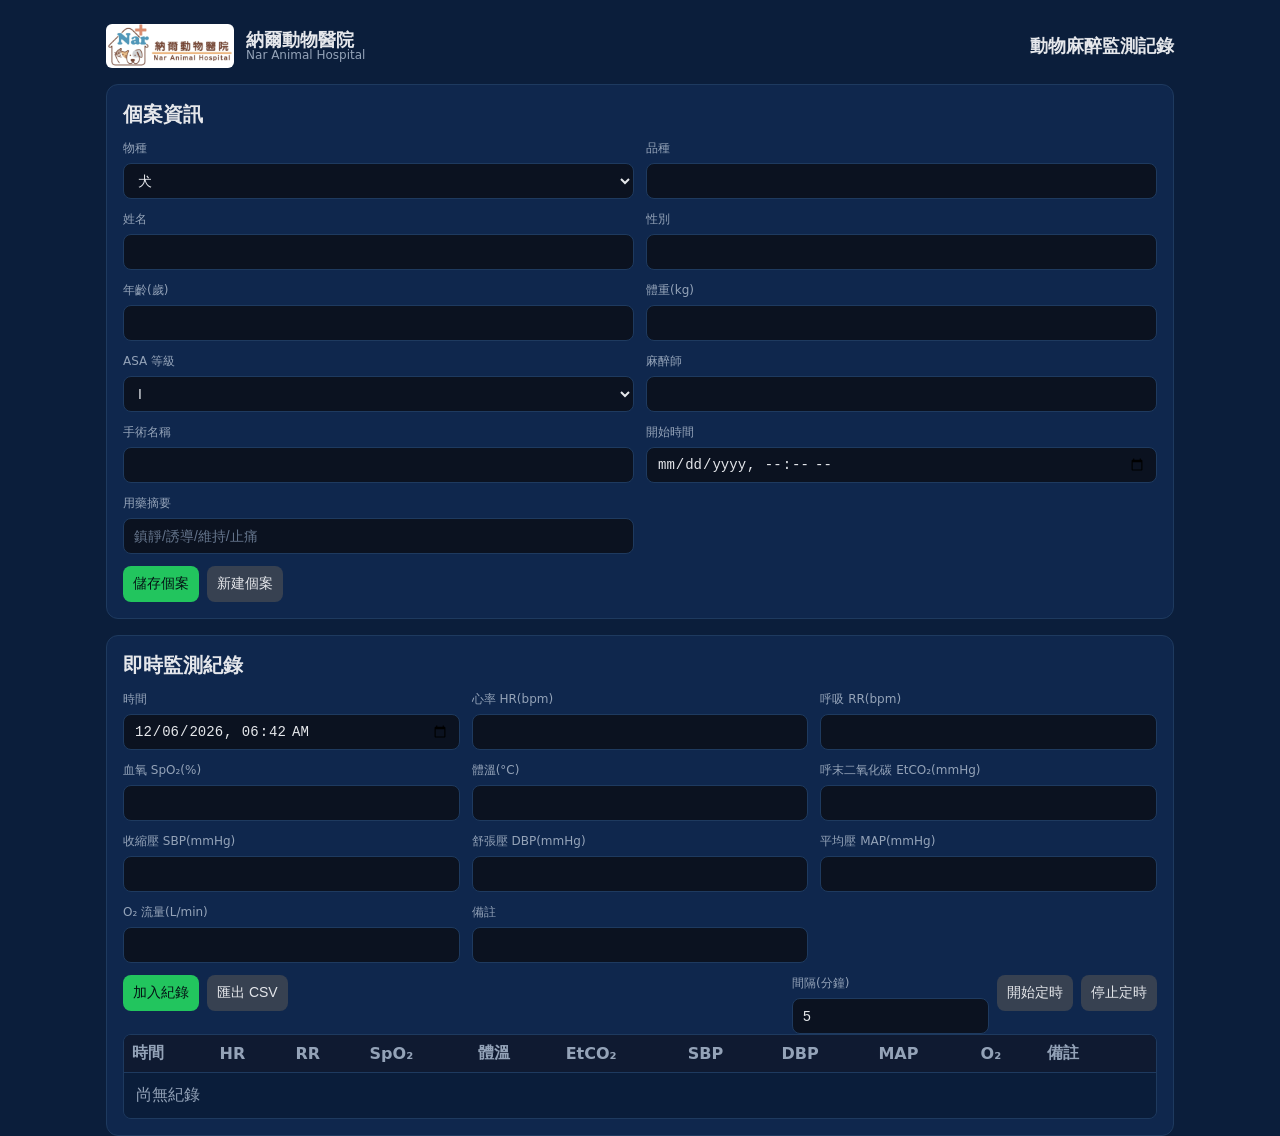
==== index.html @ 7a5ca672 "Add files via upload" ====
<!DOCTYPE html>
<html lang="zh-Hant">
  <head>
    <meta charset="utf-8" />
    <meta name="viewport" content="width=device-width, initial-scale=1" />
    <title>動物麻醉監測記錄</title>
    <link rel="stylesheet" href="app.css" />
    <link rel="icon" type="image/png" href="螢幕擷取畫面 2025-11-24 013105.png" />
  </head>
  <body>
    <div class="container">
      <div class="brand">
        <img src="螢幕擷取畫面 2025-11-24 013105.png" alt="Nar Animal Hospital" onerror="this.style.display='none'" />
        <div class="brand-text">
          <div class="zh">納爾動物醫院</div>
          <div class="en">Nar Animal Hospital</div>
        </div>
        <div class="app-title">動物麻醉監測記錄</div>
      </div>
      <section class="card">
        <h2>個案資訊</h2>
        <form id="case-form">
          <div class="grid-2">
            <label>物種
              <select id="species" required>
                <option value="dog">犬</option>
                <option value="cat">貓</option>
                <option value="rabbit">兔</option>
                <option value="other">其他</option>
              </select>
            </label>
            <label>品種
              <input id="breed" type="text" />
            </label>
            <label>姓名
              <input id="name" type="text" />
            </label>
            <label>性別
              <input id="sex" type="text" />
            </label>
            <label>年齡(歲)
              <input id="age" type="number" min="0" step="0.1" />
            </label>
            <label>體重(kg)
              <input id="weight" type="number" min="0" step="0.1" />
            </label>
            <label>ASA 等級
              <select id="asa">
                <option value="I">I</option>
                <option value="II">II</option>
                <option value="III">III</option>
                <option value="IV">IV</option>
                <option value="V">V</option>
              </select>
            </label>
            <label>麻醉師
              <input id="anesthetist" type="text" />
            </label>
            <label>手術名稱
              <input id="procedure" type="text" />
            </label>
            <label>開始時間
              <input id="startTime" type="datetime-local" />
            </label>
            <label>用藥摘要
              <input id="drugs" type="text" placeholder="鎮靜/誘導/維持/止痛" />
            </label>
          </div>
          <div class="actions">
            <button type="button" id="save-case">儲存個案</button>
            <button type="button" id="new-case" class="secondary">新建個案</button>
          </div>
        </form>
      </section>

      <section class="card">
        <h2>即時監測紀錄</h2>
        <form id="reading-form">
          <div class="grid-3">
            <label>時間
              <input id="timestamp" type="datetime-local" />
            </label>
            <label>心率 HR(bpm)
              <input id="hr" type="number" min="0" step="1" />
            </label>
            <label>呼吸 RR(bpm)
              <input id="rr" type="number" min="0" step="1" />
            </label>
            <label>血氧 SpO₂(%)
              <input id="spo2" type="number" min="0" max="100" step="1" />
            </label>
            <label>體溫(°C)
              <input id="temp" type="number" step="0.1" />
            </label>
            <label>呼末二氧化碳 EtCO₂(mmHg)
              <input id="etco2" type="number" step="1" />
            </label>
            <label>收縮壓 SBP(mmHg)
              <input id="sbp" type="number" step="1" />
            </label>
            <label>舒張壓 DBP(mmHg)
              <input id="dbp" type="number" step="1" />
            </label>
            <label>平均壓 MAP(mmHg)
              <input id="map" type="number" step="1" />
            </label>
            <label>O₂ 流量(L/min)
              <input id="o2" type="number" step="0.1" />
            </label>
            <label>備註
              <input id="note" type="text" />
            </label>
          </div>
          <div class="actions">
            <button type="button" id="add-reading">加入紀錄</button>
            <button type="button" id="export-csv" class="secondary">匯出 CSV</button>
            <span style="flex:1"></span>
            <label style="flex:0 0 180px">間隔(分鐘)
              <input id="intervalMin" type="number" min="1" step="1" value="5" />
            </label>
            <button type="button" id="start-timer" class="secondary">開始定時</button>
            <button type="button" id="stop-timer" class="secondary">停止定時</button>
          </div>
        </form>

        <div class="table-wrap">
          <table id="readings-table">
            <thead>
              <tr>
                <th>時間</th>
                <th>HR</th>
                <th>RR</th>
                <th>SpO₂</th>
                <th>體溫</th>
                <th>EtCO₂</th>
                <th>SBP</th>
                <th>DBP</th>
                <th>MAP</th>
                <th>O₂</th>
                <th>備註</th>
                <th></th>
              </tr>
            </thead>
            <tbody></tbody>
          </table>
        </div>
      </section>
    </div>
    <script src="app.js"></script>
  </body>
</html>
---- app.css ----
:root{--bg:#0b1e3b;--fg:#e5e7eb;--muted:#94a3b8;--card:#0f274d;--primary:#22c55e;--danger:#ef4444;--warn:#f59e0b;--table:#0a1d3a;--border:#1e3a5f}
*{box-sizing:border-box}
html,body{height:100%}
body{margin:0;background:var(--bg);color:var(--fg);font-family:system-ui,-apple-system,Segoe UI,Roboto,Ubuntu,"Helvetica Neue",Arial,"Noto Sans",sans-serif}
.container{max-width:1100px;margin:24px auto;padding:0 16px}
h1{font-size:28px;margin:0 0 16px}
h2{font-size:20px;margin:0 0 12px}
.brand{display:flex;align-items:center;gap:12px;margin:0 0 16px}
.brand img{height:44px;width:auto;border-radius:6px;background:#fff}
.brand-text{line-height:1}
.brand-text .zh{font-size:18px;font-weight:700;color:var(--fg)}
.brand-text .en{font-size:12px;color:var(--muted)}
.app-title{margin-left:auto;font-size:18px;font-weight:600;color:var(--fg)}
h2{font-size:20px;margin:0 0 12px}
.card{background:var(--card);border:1px solid var(--border);border-radius:12px;padding:16px;margin-bottom:16px}
label{display:flex;flex-direction:column;gap:6px;font-size:12px;color:var(--muted)}
input,select,button{height:36px;border-radius:8px;border:1px solid var(--border);background:#0b1220;color:var(--fg);padding:0 10px;font-size:14px}
input::placeholder{color:#64748b}
.grid-2{display:grid;grid-template-columns:repeat(2,1fr);gap:12px}
.grid-3{display:grid;grid-template-columns:repeat(3,1fr);gap:12px}
.actions{display:flex;gap:8px;margin-top:12px}
button{background:var(--primary);border:none;color:#041214;cursor:pointer}
button.secondary{background:#374151;color:var(--fg)}
button.danger{background:var(--danger);color:#041214}
.table-wrap{overflow:auto;border:1px solid var(--border);border-radius:8px}
table{width:100%;border-collapse:collapse;background:var(--table)}
thead th{position:sticky;top:0;background:#0f1a31;border-bottom:1px solid var(--border);padding:8px;text-align:left;font-weight:600;color:var(--muted)}
tbody td{border-top:1px solid var(--border);padding:8px}
.ok{background:rgba(34,197,94,.12)}
.warn{background:rgba(245,158,11,.12)}
.bad{background:rgba(239,68,68,.18)}
.row-actions{display:flex;gap:6px}
.empty{color:var(--muted);padding:12px}
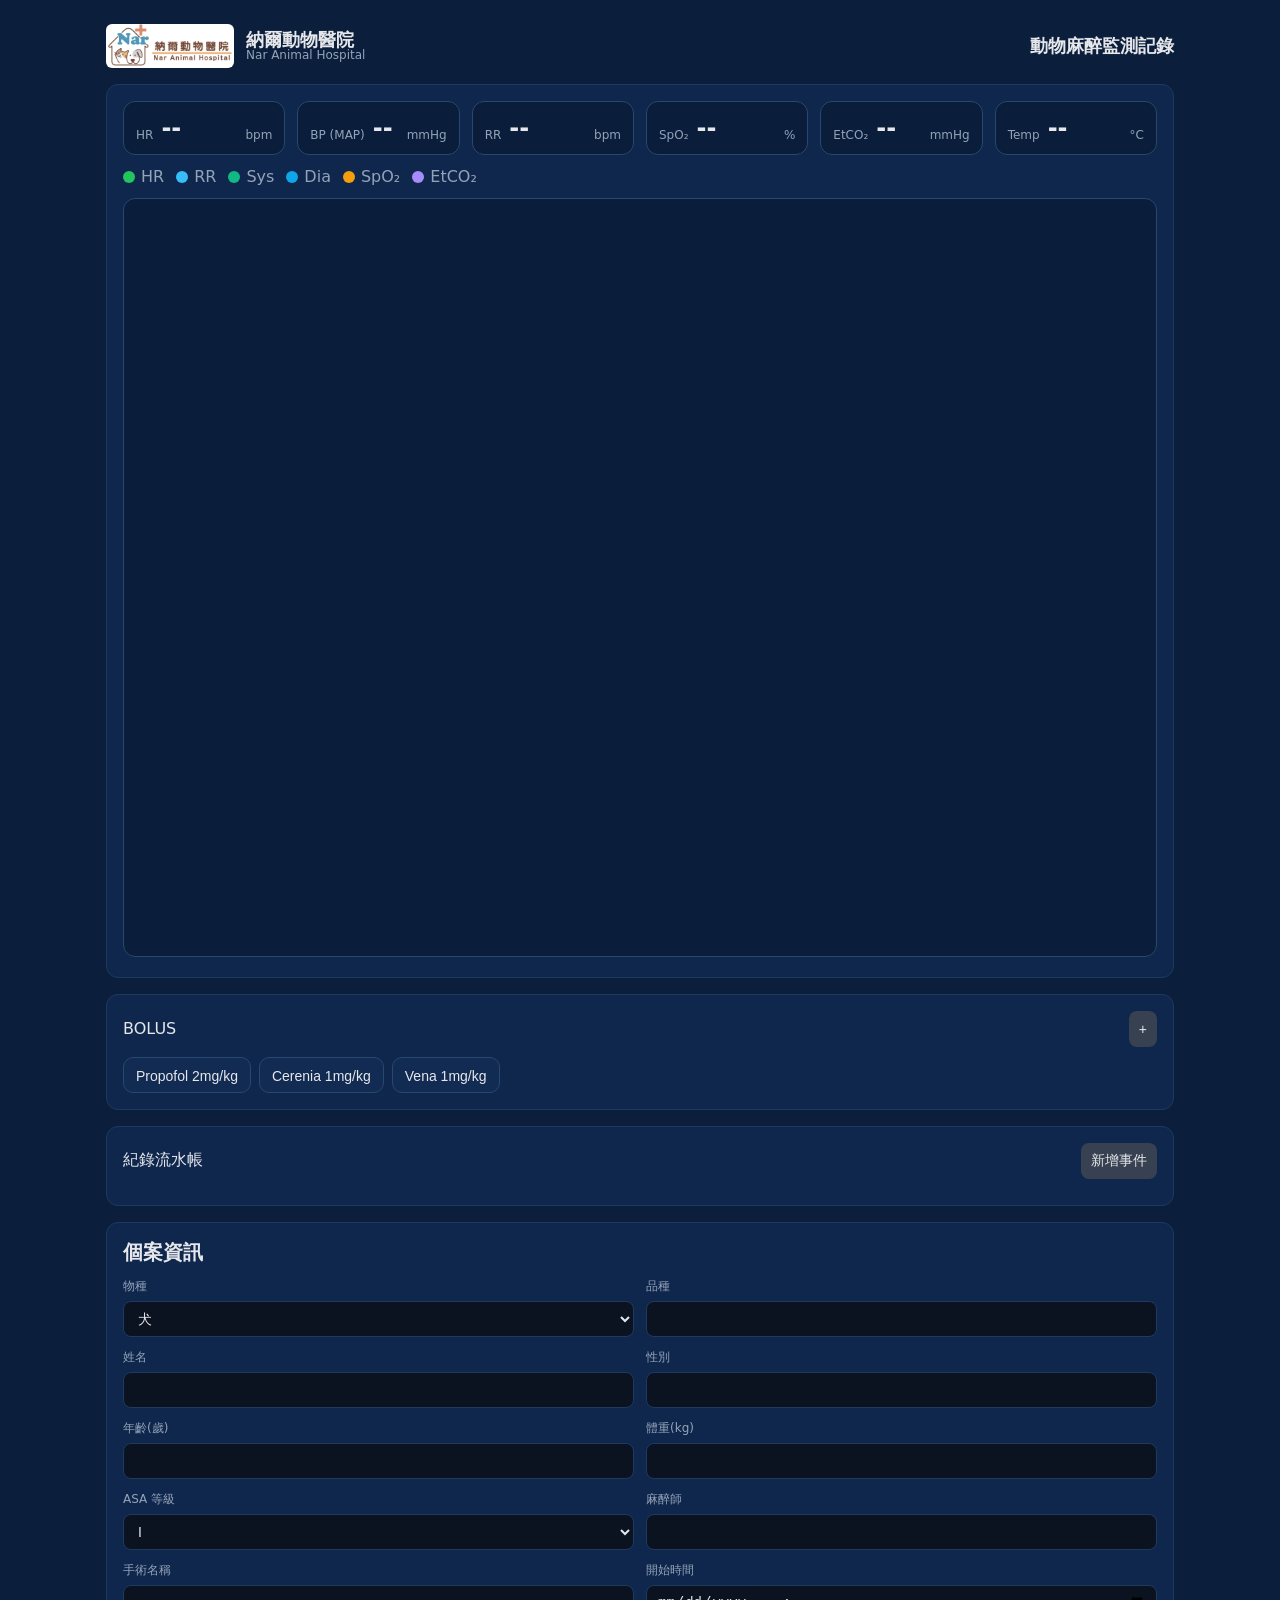
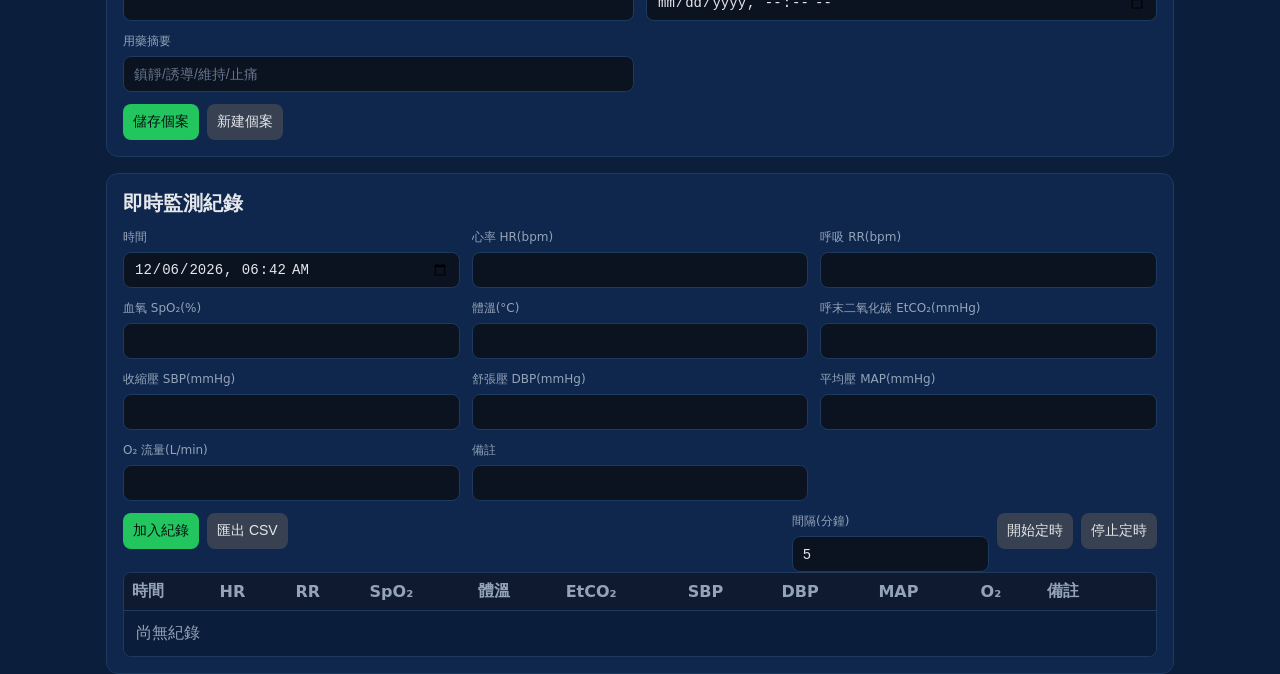
==== commit 15faa763: "Add files via upload" ====
--- a/index.html
+++ b/index.html
@@ -6,6 +6,12 @@
     <title>動物麻醉監測記錄</title>
     <link rel="stylesheet" href="app.css" />
     <link rel="icon" type="image/png" href="螢幕擷取畫面 2025-11-24 013105.png" />
+    <link rel="manifest" href="manifest.json" />
+    <meta name="theme-color" content="#0b1e3b" />
+    <meta name="apple-mobile-web-app-capable" content="yes" />
+    <meta name="apple-mobile-web-app-status-bar-style" content="black" />
+    <meta name="apple-mobile-web-app-title" content="麻醉監測" />
+    <link rel="apple-touch-icon" href="螢幕擷取畫面 2025-11-24 013105.png" />
   </head>
   <body>
     <div class="container">
@@ -17,6 +23,44 @@
         </div>
         <div class="app-title">動物麻醉監測記錄</div>
       </div>
+      <section class="card">
+        <div class="metrics">
+          <div class="metric" id="card-hr"><div class="label">HR</div><div class="value" id="val-hr">--</div><div class="unit">bpm</div></div>
+          <div class="metric" id="card-bp"><div class="label">BP (MAP)</div><div class="value" id="val-bp">--</div><div class="unit">mmHg</div></div>
+          <div class="metric" id="card-rr"><div class="label">RR</div><div class="value" id="val-rr">--</div><div class="unit">bpm</div></div>
+          <div class="metric" id="card-spo2"><div class="label">SpO₂</div><div class="value" id="val-spo2">--</div><div class="unit">%</div></div>
+          <div class="metric" id="card-etco2"><div class="label">EtCO₂</div><div class="value" id="val-etco2">--</div><div class="unit">mmHg</div></div>
+          <div class="metric" id="card-temp"><div class="label">Temp</div><div class="value" id="val-temp">--</div><div class="unit">°C</div></div>
+        </div>
+        <div class="legend">
+          <span class="dot hr">HR</span>
+          <span class="dot rr">RR</span>
+          <span class="dot sys">Sys</span>
+          <span class="dot dia">Dia</span>
+          <span class="dot spo2">SpO₂</span>
+          <span class="dot etco2">EtCO₂</span>
+        </div>
+        <canvas id="trend" height="220"></canvas>
+      </section>
+
+      <section class="card">
+        <div class="bolus">
+          <div class="bolus-header">
+            <div>BOLUS</div>
+            <button type="button" id="add-bolus" class="secondary">+</button>
+          </div>
+          <div class="bolus-list" id="bolus-list"></div>
+        </div>
+      </section>
+
+      <section class="card">
+        <div class="timeline-header">
+          <div>紀錄流水帳</div>
+          <button type="button" id="add-event" class="secondary">新增事件</button>
+        </div>
+        <div class="timeline" id="timeline"></div>
+      </section>
+
       <section class="card">
         <h2>個案資訊</h2>
         <form id="case-form">
@@ -147,5 +191,12 @@
       </section>
     </div>
     <script src="app.js"></script>
+    <script>
+      if ('serviceWorker' in navigator) {
+        window.addEventListener('load', function(){
+          navigator.serviceWorker.register('sw.js');
+        });
+      }
+    </script>
   </body>
 </html>
--- a/app.css
+++ b/app.css
@@ -30,4 +30,30 @@
 .warn{background:rgba(245,158,11,.12)}
 .bad{background:rgba(239,68,68,.18)}
 .row-actions{display:flex;gap:6px}
-.empty{color:var(--muted);padding:12px}+.empty{color:var(--muted);padding:12px}
+
+.metrics{display:grid;grid-template-columns:repeat(6,1fr);gap:12px;margin-bottom:12px}
+.metric{background:#0a1d3a;border:1px solid #28486f;border-radius:12px;padding:12px;display:grid;grid-template-columns:auto 1fr auto;align-items:end;gap:8px}
+.metric .label{color:var(--muted);font-size:12px}
+.metric .value{font-size:24px;font-weight:700}
+.metric .unit{color:var(--muted);font-size:12px}
+.legend{display:flex;gap:12px;align-items:center;margin:8px 0 12px;color:var(--muted)}
+.legend .dot{display:inline-flex;align-items:center;gap:6px}
+.legend .dot::before{content:"";display:inline-block;width:12px;height:12px;border-radius:50%}
+.legend .hr::before{background:#22c55e}
+.legend .rr::before{background:#38bdf8}
+.legend .sys::before{background:#10b981}
+.legend .dia::before{background:#0ea5e9}
+.legend .spo2::before{background:#f59e0b}
+.legend .etco2::before{background:#a78bfa}
+canvas#trend{width:100%;background:#0a1d3a;border:1px solid #28486f;border-radius:12px}
+
+.bolus-header{display:flex;justify-content:space-between;align-items:center;margin-bottom:10px}
+.bolus-list{display:flex;flex-wrap:wrap;gap:8px}
+.pill{padding:10px 12px;border-radius:10px;background:#122b52;border:1px solid #28486f;color:var(--fg)}
+
+.timeline-header{display:flex;justify-content:space-between;align-items:center;margin-bottom:10px}
+.timeline{display:flex;flex-direction:column;gap:8px}
+.entry{background:#0a1d3a;border:1px solid #28486f;border-radius:10px;padding:10px;display:flex;justify-content:space-between;align-items:center}
+.entry .time{color:var(--muted);font-size:12px}
+.entry .text{flex:1;margin:0 10px}
